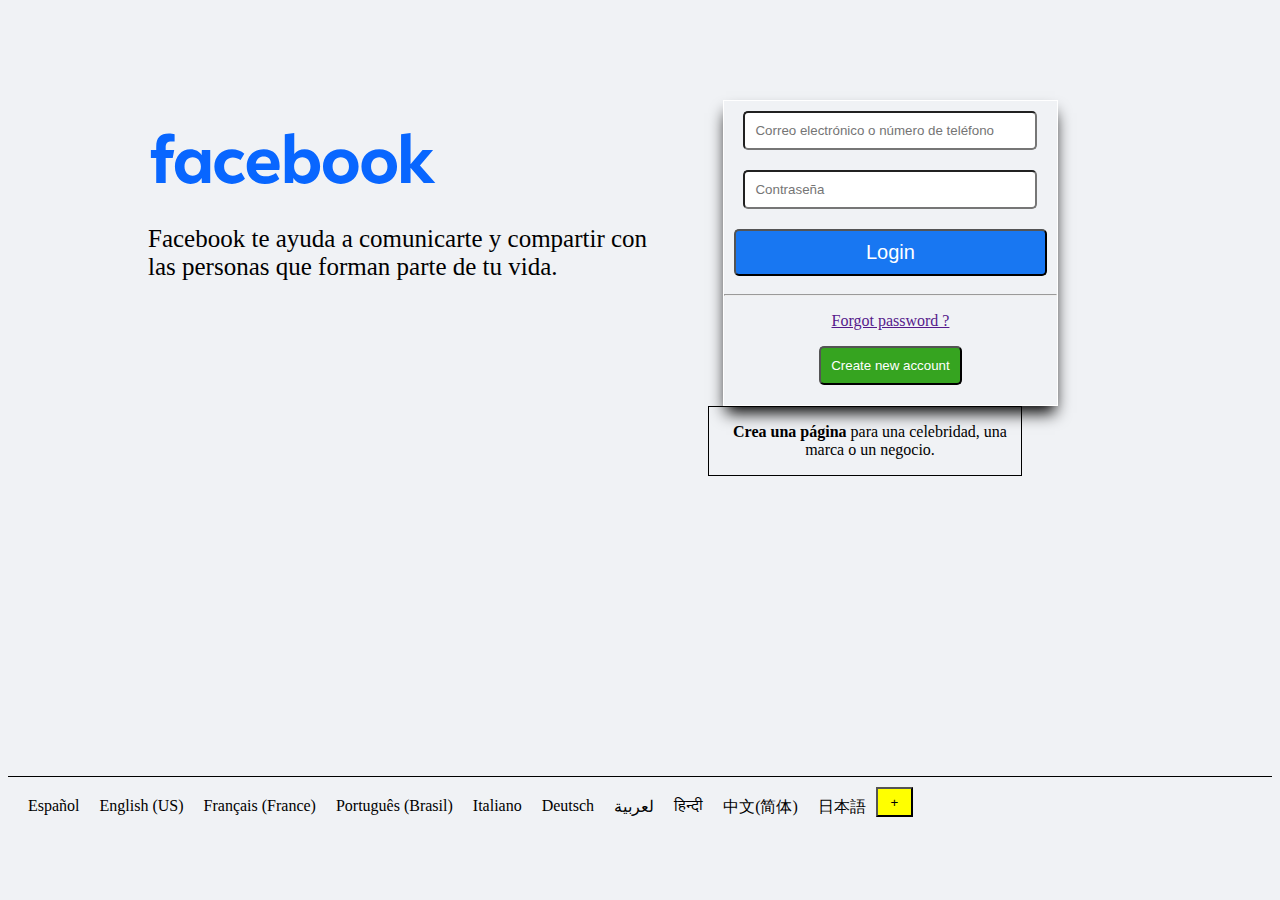
==== dosFacebook/index.html @ 22c6b073 "primer commit" ====
<!DOCTYPE html>
<html lang="en">
<head>
    <meta charset="UTF-8">
    <meta name="viewport" content="width=device-width, initial-scale=1.0">
    <title>facebook</title>
    <link rel="stylesheet" href="facebook.css">
</head>
<body>
    <div class="flex">
        <div>
            <aside class="facebook-p">
                <img src="image/facebook.svg" alt="img fscebook" id="imgFacebook">
                <p id="pUno">Facebook te ayuda a comunicarte y compartir con las personas que forman parte de tu vida.</p>
            </aside>
        </div>

        <section id="form">
            <form class="formInput" >
                <input type="text" class="passwordEmailNumber" placeholder="Correo electrónico o número de teléfono">
            </form>
            <form class="formInput" >
                <input type="password" class="passwordEmailNumber" id="password" placeholder="Contraseña" >
            </form>
            <form class="formInput" >
                <button id="buttonLogin">Login</button>
            </form>
            <hr>
            <p id="forgot"><a href="">Forgot  password ?</a></p>
            <button class="formInput" id="CreateNew">Create new account</button>
        </section>
    </div>
    <div class="piePagina">
        <section>
            <p><b>Crea una página</b> para una celebridad, una marca o un negocio.</p>
        </section>
    </div>
    
    <div>
        <footer id="footerMargen">
            <div class="row">
                <div class="col-md-12">Español</div>
                <div class="col-md-12">English (US)</div>
                <div class="col-md-12">Français (France)</div>
                <div class="col-md-12">Português (Brasil)</div>
                <div class="col-md-12">Italiano</div>
                <div class="col-md-12">Deutsch</div>
                <div class="col-md-12">لعربية</div>
                <div class="col-md-12">हिन्दी</div>
                <div class="col-md-12">中文(简体)</div>
                <div class="col-md-12">日本語</div>
                <button id="buttonMas">+</button>
            </div>        
        </footer>
    </div>

    <!-- https://es-la.facebook.com/?locale=es_LA -->
</body>
</html>
---- dosFacebook/facebook.css ----
body{
    background-color: #f0f2f5;
}

.facebook-p{
    box-sizing: border-box;
    margin-right: 0;
    padding-right: 32px;
    width: 580px;
    margin-left: 100px !important;
    
}

#pUno{
    font-size: 25px;
    margin-left: 30px;
    margin-top: 5px;
}


#form{
    margin-left: 25px !important;
}

.flex{
    display: flex;
    margin-top: 100px;
    margin-left: 10px;
}

.distancia{
    margin-left: 300px;
    padding: 0px;
}

.formInput{
    padding: 10px;
}

.passwordEmailNumber{
    padding: 10px 10px ;
    border-radius: 5px;
    width: 270px;
}

#buttonLogin{
    background-color: rgb(24, 119, 242);
    color: #ffffff;
    padding: 10px 130px;
    border-radius: 5px;
    font-size: 20px;
}

#forgot{
    color: rgb(24, 119, 242);
    text-decoration: none;
}

#CreateNew{
    background-color: rgb(54, 164, 32);
    color: #ffffff;
    border-radius: 5px;
    margin-bottom: 20px;
}

#form{
    border: #ffffff solid 1px;
    /* margin-left: 250px; */
    margin-left: 200px;
    margin-right: 500px;
    text-align: center;
    box-shadow: 0px 10px 15px -3px;
}

#imgFacebook{
    width: 350px;
}
.facebook-p{
    margin-left: 200px;
}

.piePagina{
    display: flex;
    padding-left: 20px;
    padding-right: 10PX ;
    text-align: center;
    margin-left: 700px;
    margin-right: 250px;
    border: 1px solid black ;
}



/* FOOTER */
#footerMargen{
    margin-top: 300px;
}

footer{
    border-top: #000 solid 1px;
}

.row{
    display: flex;
    margin: 10px;
}

.col-md-12{
    margin: 10px;
}

#buttonMas{
    width: 37px; 
    height: 30px;
    background-color: yellow;
}
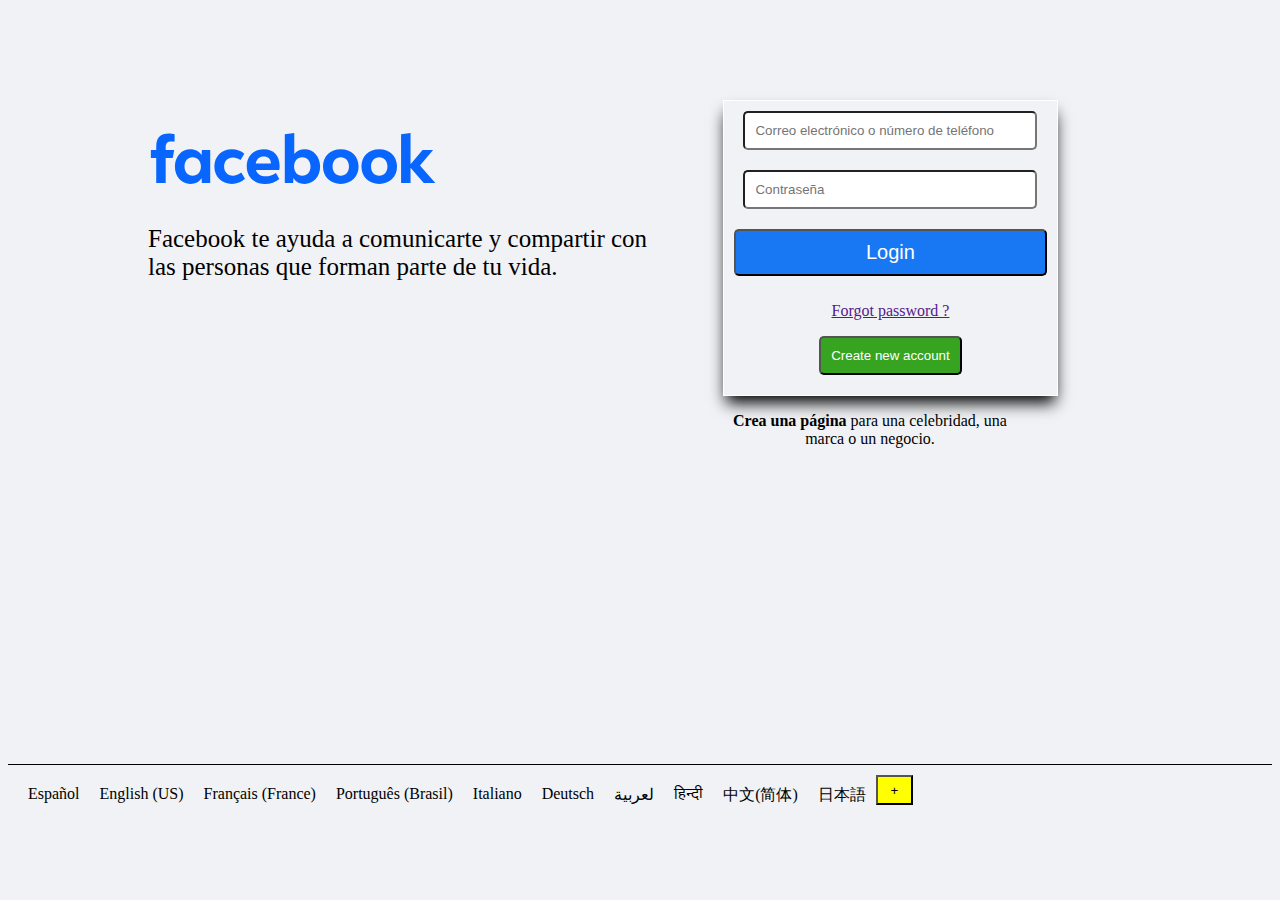
==== commit dd5d9736: "commit exito" ====
--- a/dosFacebook/index.html
+++ b/dosFacebook/index.html
@@ -25,7 +25,7 @@
             <form class="formInput" >
                 <button id="buttonLogin">Login</button>
             </form>
-            <hr>
+            <div></div>
             <p id="forgot"><a href="">Forgot  password ?</a></p>
             <button class="formInput" id="CreateNew">Create new account</button>
         </section>
--- a/dosFacebook/facebook.css
+++ b/dosFacebook/facebook.css
@@ -86,7 +86,6 @@
     text-align: center;
     margin-left: 700px;
     margin-right: 250px;
-    border: 1px solid black ;
 }
 
 
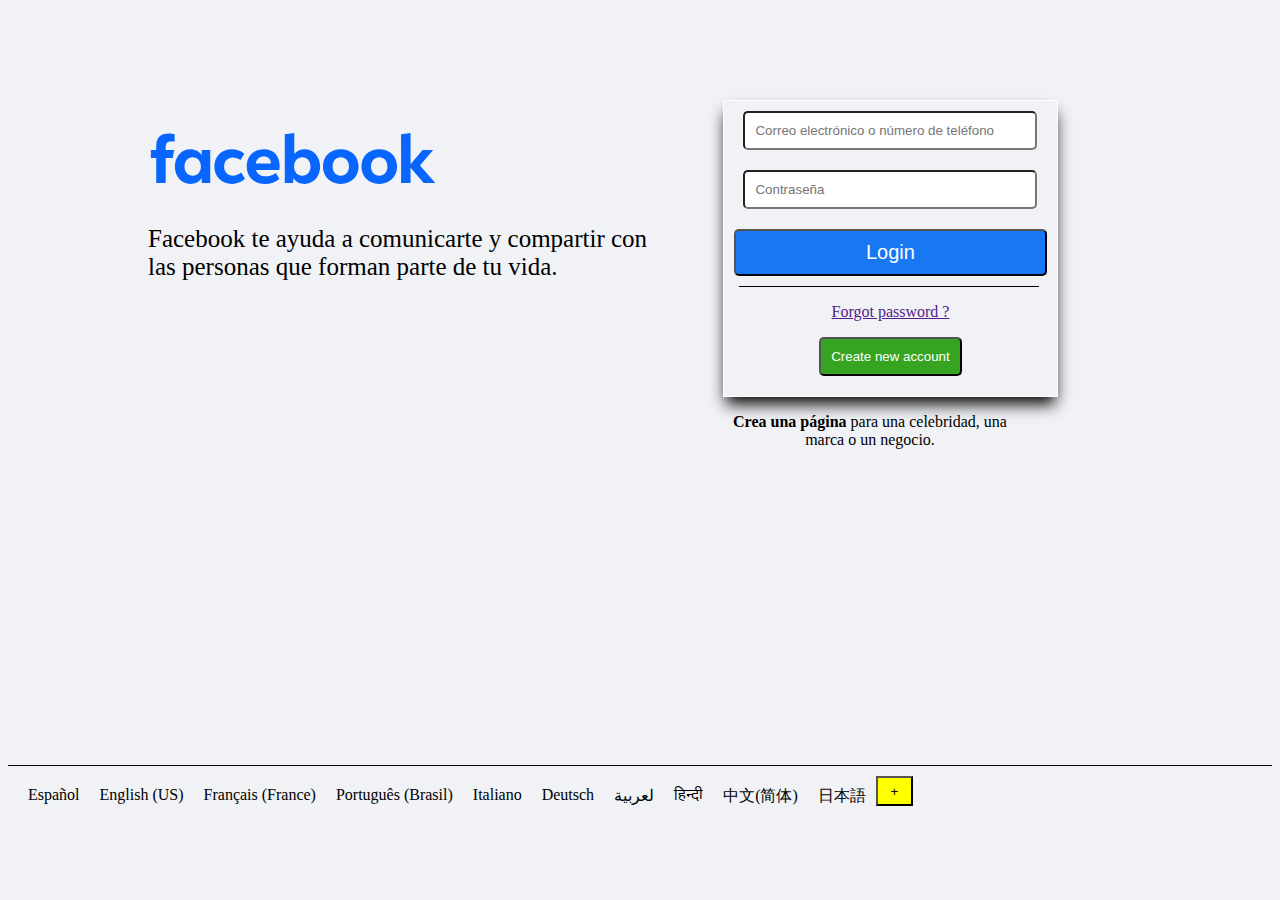
==== commit 01474ac7: "commit de facebook" ====
--- a/dosFacebook/index.html
+++ b/dosFacebook/index.html
@@ -25,7 +25,7 @@
             <form class="formInput" >
                 <button id="buttonLogin">Login</button>
             </form>
-            <div></div>
+            <div class="linea-horizontal"></div>
             <p id="forgot"><a href="">Forgot  password ?</a></p>
             <button class="formInput" id="CreateNew">Create new account</button>
         </section>
--- a/dosFacebook/facebook.css
+++ b/dosFacebook/facebook.css
@@ -19,6 +19,7 @@
 
 
 #form{
+    background: #f0f2f5 !important;
     margin-left: 25px !important;
 }
 
@@ -27,6 +28,7 @@
     margin-top: 100px;
     margin-left: 10px;
 }
+
 
 .distancia{
     margin-left: 300px;
@@ -49,6 +51,13 @@
     padding: 10px 130px;
     border-radius: 5px;
     font-size: 20px;
+}
+
+.linea-horizontal{
+    height: 1px;
+    width: 300px;
+    background-color: #000;
+    margin: 0 15px;
 }
 
 #forgot{
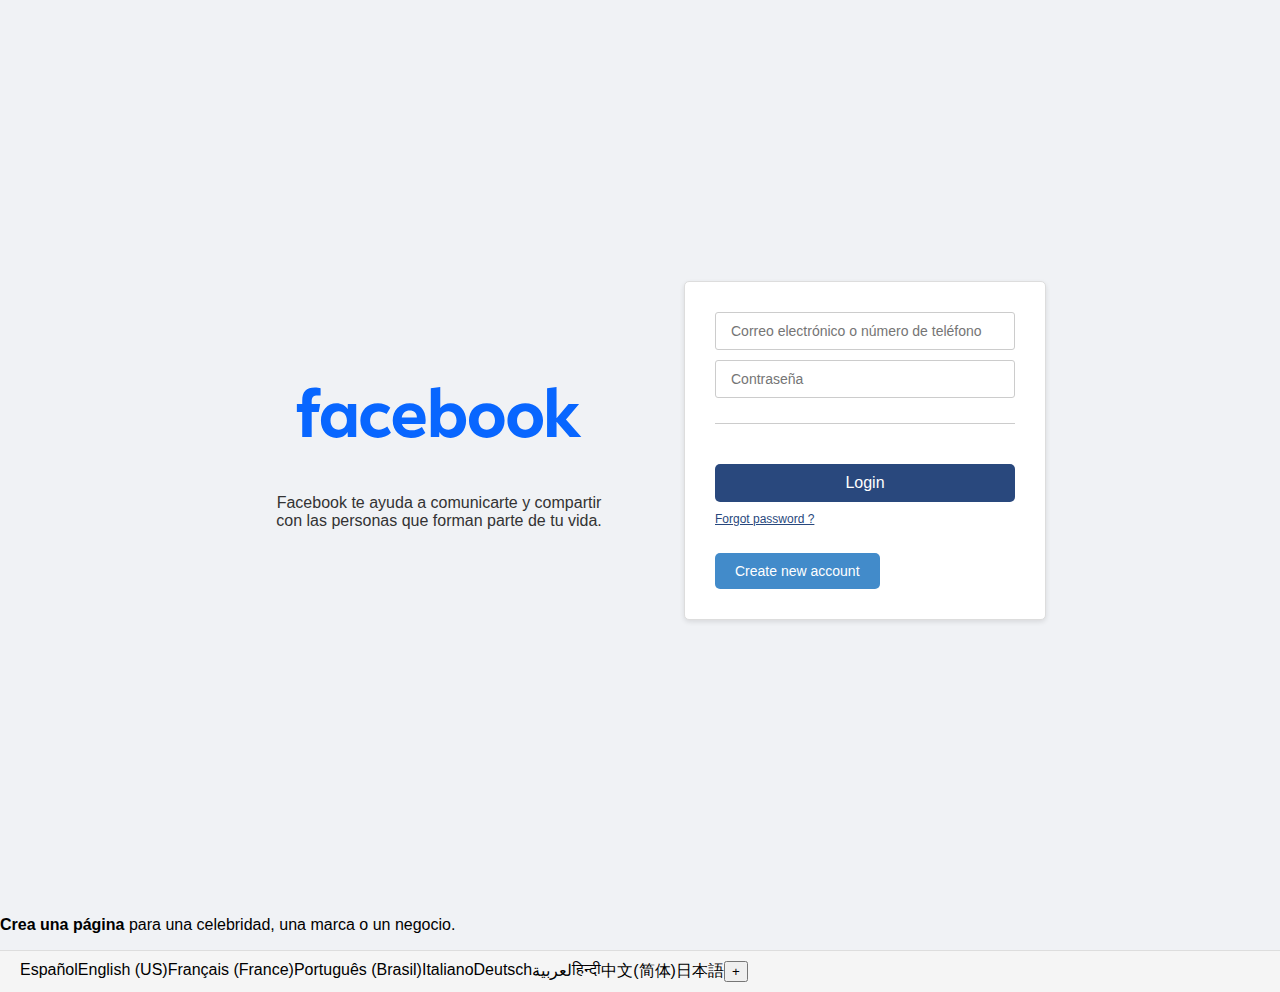
==== commit 4db63650: "commit de facebook" ====
--- a/dosFacebook/index.html
+++ b/dosFacebook/index.html
@@ -16,16 +16,12 @@
         </div>
 
         <section id="form">
-            <form class="formInput" >
+            <form class="formInputs"  >
                 <input type="text" class="passwordEmailNumber" placeholder="Correo electrónico o número de teléfono">
-            </form>
-            <form class="formInput" >
                 <input type="password" class="passwordEmailNumber" id="password" placeholder="Contraseña" >
-            </form>
-            <form class="formInput" >
+                <div class="linea-horizontal"></div>
                 <button id="buttonLogin">Login</button>
             </form>
-            <div class="linea-horizontal"></div>
             <p id="forgot"><a href="">Forgot  password ?</a></p>
             <button class="formInput" id="CreateNew">Create new account</button>
         </section>
@@ -54,6 +50,5 @@
         </footer>
     </div>
 
-    <!-- https://es-la.facebook.com/?locale=es_LA -->
 </body>
 </html>--- a/dosFacebook/facebook.css
+++ b/dosFacebook/facebook.css
@@ -1,124 +1,112 @@
-body{
+body {
+    font-family: Arial, sans-serif;
+    margin: 0;
+    padding: 0;
     background-color: #f0f2f5;
 }
 
-.facebook-p{
-    box-sizing: border-box;
-    margin-right: 0;
-    padding-right: 32px;
-    width: 580px;
-    margin-left: 100px !important;
-    
+.flex {
+    display: flex;
+    justify-content: center;
+    align-items: center;
+    min-height: 100vh;
 }
 
-#pUno{
-    font-size: 25px;
-    margin-left: 30px;
-    margin-top: 5px;
+.facebook-p {
+    text-align: center;
+    padding: 30px;
+    width: 350px;
 }
 
-
-#form{
-    background: #f0f2f5 !important;
-    margin-left: 25px !important;
+#imgFacebook {
+    width: 100%;
 }
 
-.flex{
-    display: flex;
-    margin-top: 100px;
-    margin-left: 10px;
+#pUno {
+    color: #333; 
+    font-size: 16px;
+    margin-top: 20px;
 }
 
-
-.distancia{
-    margin-left: 300px;
-    padding: 0px;
+#form {
+    background-color: #fff; 
+    border: 1px solid #ddd; 
+    border-radius: 5px; 
+    box-shadow: 0 2px 5px rgba(0, 0, 0, 0.1); 
+    padding: 30px;
+    margin-left: 40px; 
+    width: 300px; 
 }
 
-.formInput{
-    padding: 10px;
+.formInputs {
+    display: flex; 
+    flex-direction: column; 
+    gap: 10px;
 }
 
-.passwordEmailNumber{
-    padding: 10px 10px ;
-    border-radius: 5px;
-    width: 270px;
+.passwordEmailNumber {
+    padding: 10px 15px;
+    border: 1px solid #ccc; 
+    border-radius: 3px; 
+    font-size: 14px;
 }
 
-#buttonLogin{
-    background-color: rgb(24, 119, 242);
-    color: #ffffff;
-    padding: 10px 130px;
-    border-radius: 5px;
-    font-size: 20px;
+.linea-horizontal {
+    width: 100%; 
+    height: 1px;
+    background-color: #ccc; 
+    margin: 15px 0; 
 }
 
-.linea-horizontal{
-    height: 1px;
-    width: 300px;
-    background-color: #000;
-    margin: 0 15px;
+#buttonLogin {
+    background-color: #29487d;
+    color: #fff; 
+    padding: 10px 20px;
+    border: none;
+    border-radius: 5px;
+    cursor: pointer; 
+    font-size: 16px;
+    margin-top: 15px;
 }
 
-#forgot{
-    color: rgb(24, 119, 242);
+#buttonLogin:hover {
+    background-color: #3b5b7f;
+}
+
+#forgot {
+    color: #29487d;
+    font-size: 12px;
+    margin-top: 10px;
     text-decoration: none;
 }
 
-#CreateNew{
-    background-color: rgb(54, 164, 32);
-    color: #ffffff;
-    border-radius: 5px;
-    margin-bottom: 20px;
+#forgot a {
+    color: inherit;
 }
 
-#form{
-    border: #ffffff solid 1px;
-    /* margin-left: 250px; */
-    margin-left: 200px;
-    margin-right: 500px;
-    text-align: center;
-    box-shadow: 0px 10px 15px -3px;
+#CreateNew {
+    background-color: #428bca;
+    color: #fff;
+    padding: 10px 20px;
+    border: none;
+    border-radius: 5px;
+    cursor: pointer;
+    font-size: 14px;
+    margin-top: 15px;
 }
 
-#imgFacebook{
-    width: 350px;
-}
-.facebook-p{
-    margin-left: 200px;
+#CreateNew:hover {
+    background-color: #5090e1;
 }
 
-.piePagina{
-    display: flex;
-    padding-left: 20px;
-    padding-right: 10PX ;
+footer {
+    background-color: #f5f5f5;
+    border-top: 1px solid #ddd;
+    padding: 10px 20px;
     text-align: center;
-    margin-left: 700px;
-    margin-right: 250px;
 }
 
-
-
-/* FOOTER */
-#footerMargen{
-    margin-top: 300px;
-}
-
-footer{
-    border-top: #000 solid 1px;
-}
-
-.row{
+.row {
     display: flex;
-    margin: 10px;
-}
-
-.col-md-12{
-    margin: 10px;
-}
-
-#buttonMas{
-    width: 37px; 
-    height: 30px;
-    background-color: yellow;
+    flex-wrap: wrap;
 }